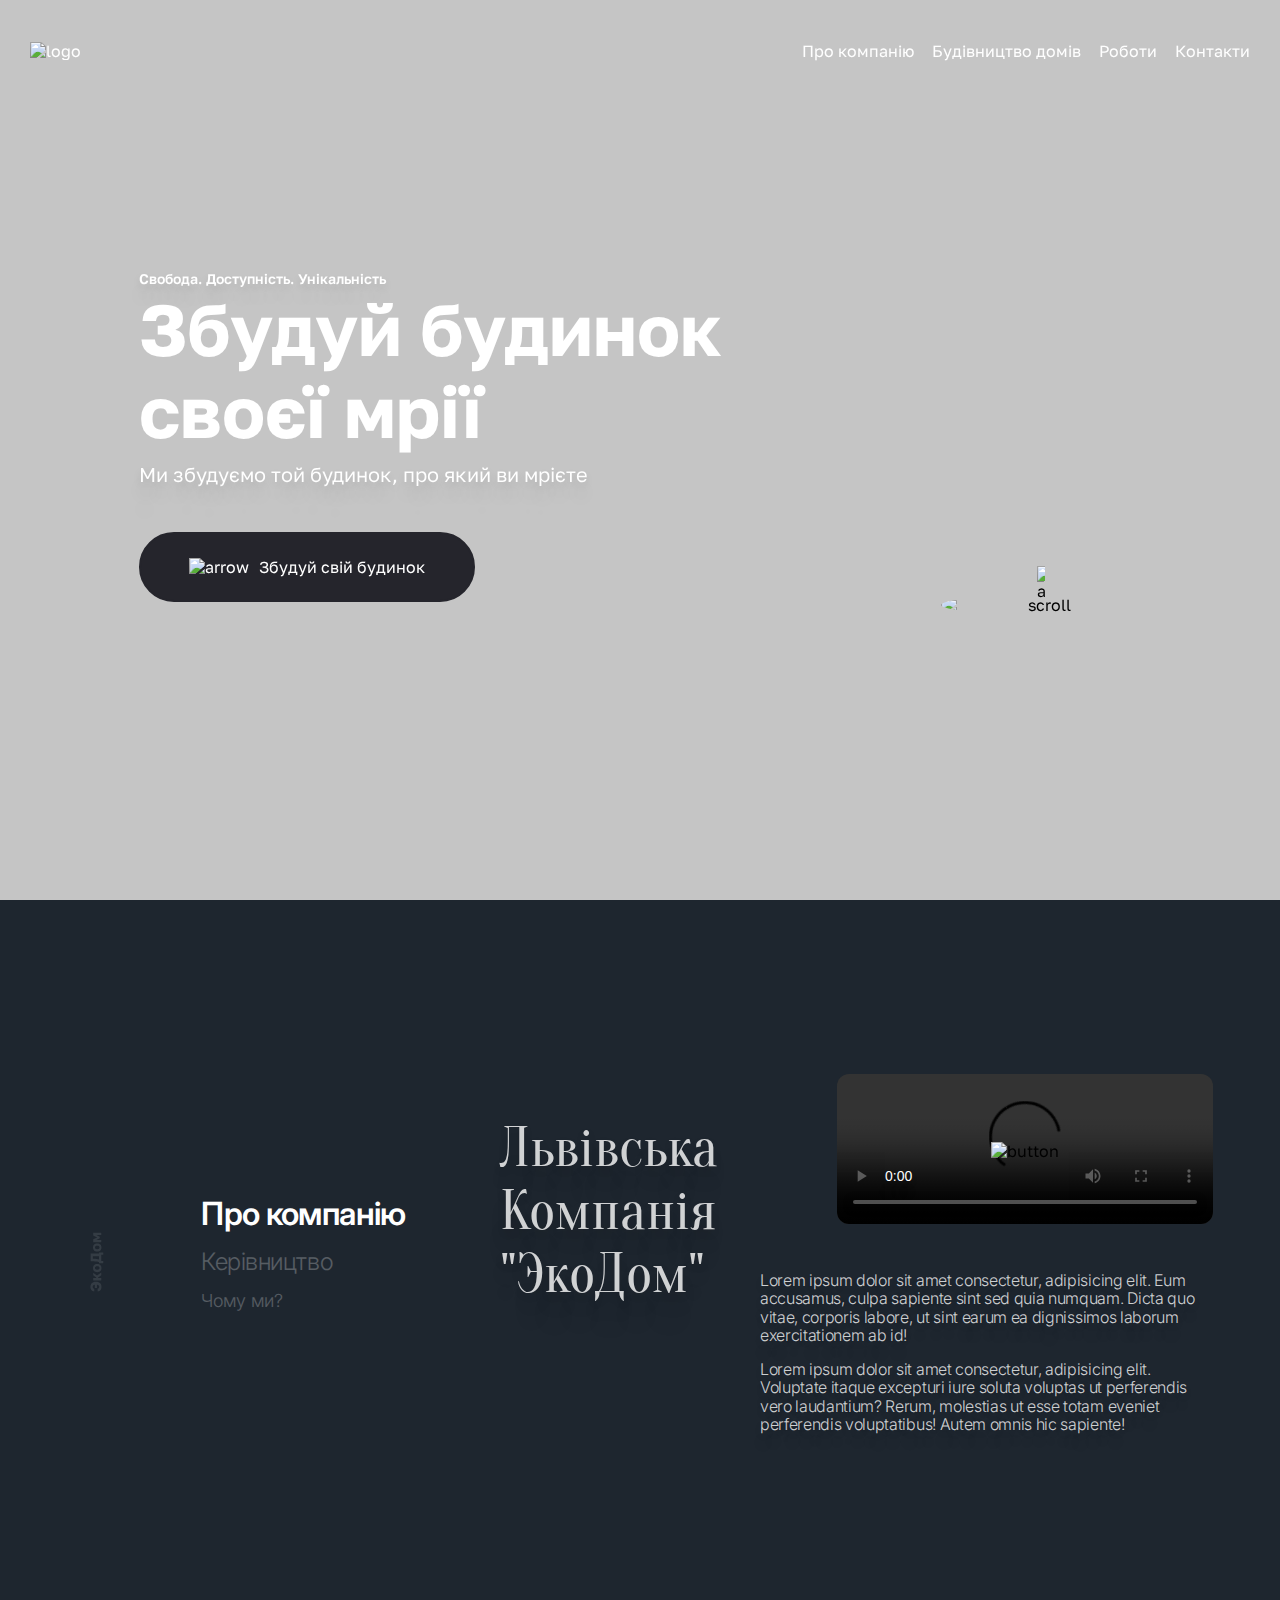
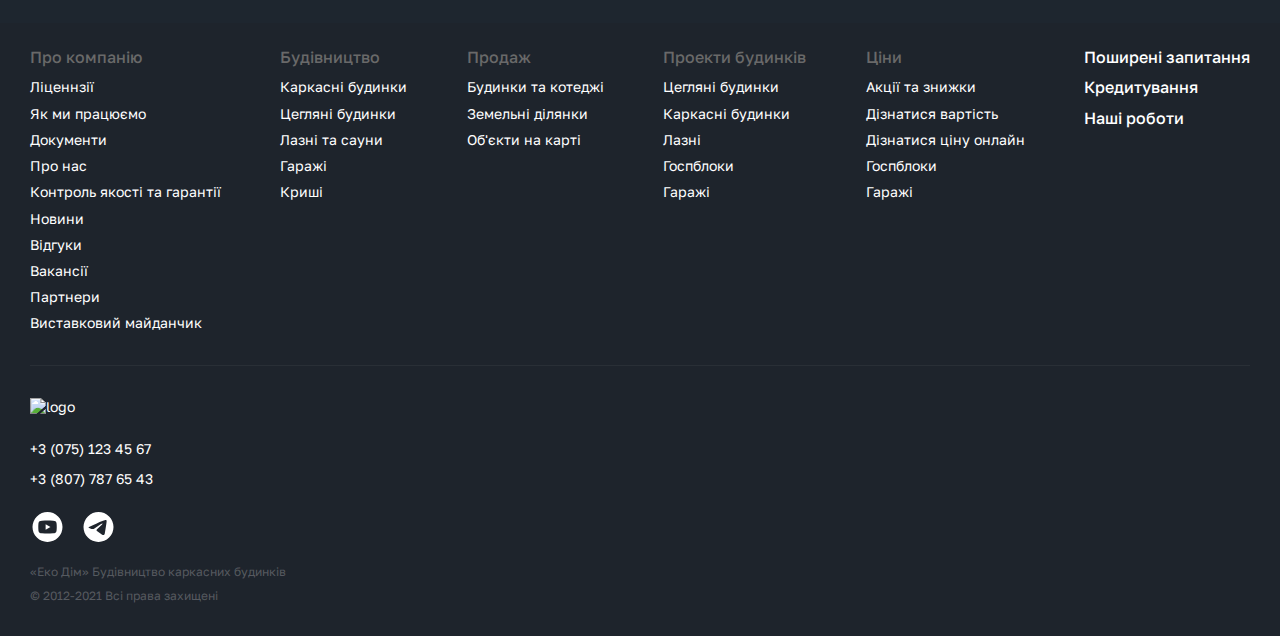
==== index.html @ b14b1bdb "uploud files" ====
<!DOCTYPE html>
<html lang="uk">
<head>
    <meta charset="UTF-8">
    <meta name="viewport" content="width=device-width, initial-scale=1.0">
    <title>EcoHome</title>
    <link rel="preconnect" href="https://fonts.googleapis.com">
    <link rel="preconnect" href="https://fonts.gstatic.com" crossorigin>
    <link href="https://fonts.googleapis.com/css2?family=Golos+Text:wght@400;500;600;700&family=Inter:wght@300;400;600&family=Oranienbaum&display=swap" rel="stylesheet">
    <link rel="stylesheet" href="css/style.css">
</head>
<body>
    <div class="wrapper">
        <header class="header">
            <div class="container">
                <div class="header__inner">
                    <a class="header__logo" href="index.html">
                        <img src="images/logo-header.svg" alt="logo">
                    </a>
                    <nav class="menu">
                        <ul class="menu__list">
                            <li class="menu__list-item">
                                <a href="page.html" class="menu__list-link">
                                    Про компанію
                                </a>
                            </li>
                            <li class="menu__list-item">
                                <a href="#" class="menu__list-link">
                                    Будівництво домів
                                </a>
                            </li>
                            <li class="menu__list-item">
                                <a href="#" class="menu__list-link">
                                    Роботи
                                </a>
                            </li>
                            <li class="menu__list-item">
                                <a href="#" class="menu__list-link">
                                    Контакти
                                </a>
                            </li>
                        </ul>
                        <div class="menu__burger">
                            <span></span>
                        </div>
                    </nav>
                </div>
            </div>
        </header>

        <main class="main">
            <section class="build">
                <div class="container">
                    <div class="build__inner">
                        <div class="wrapper__title">
                            <span>
                                Свобода. Доступність. Унікальність
                            </span>
                            <h1 class="build__title">
                                Збудуй будинок своєї мрії
                            </h1>
                            <p class="build__text">
                                Ми збудуємо той будинок, про який ви мрієте
                            </p>
                            <button class="build__btn btn">
                                <img class="btn__arrow_right" src="images/arrow-white.svg" alt="arrow">
                                Збудуй свій будинок
                            </button>
                        </div>
                        <button class="wrapper__scroll">
                            <img class="scroll__arrow" src="images/arrow-scroll.svg" alt="arrow">
                            <img class="scroll__circle" src="images/scroll.svg" alt="scroll">
                        </button>
                    </div>
                </div>
                <video autoplay muted loop poster="images/build-bg.jpg" preload="auto" class="build__bg">
                    <source type="video/webm" src="images/build-bg.webm">
                    <source type="video/mp4" src="images/build-bg.mp4">
                </video>
            </section>
            <section class="about">
                <div class="container">
                    <div class="about__inner">
                        <div class="about__logo">
                            <a href="index.html" class="about__logo-link">
                                <img src="images/about-logo.svg" alt="logo" class="about__logo-img">
                            </a>
                        </div>
                        <div class="about__title">
                            <h3 class="about__section-title">
                                Про компанію
                            </h3>
                            <a href="#" class="about__link">
                                Керівництво
                            </a>
                            <a href="#" class="about__sublink">
                                Чому ми?
                            </a>
                        </div>
                        <div class="about__content">
                            <p class="company__name">
                                Львівська Компанія "ЭкоДом"
                            </p>
                            <din class="block__content">
                                <div class="block__video">
                                    <video controls preload="auto" class="company__video" id="about-video">
                                        <source type="video/webm" src="images/about-video.webm">
                                        <source type="video/mp4" src="images/about-video.mp4">
                                    </video>
                                    <button class="btn__video" id="play-btn">
                                        <img src="images/btn-video.svg" alt="button">
                                    </button>
                                </div>
                                <div class="block__company-text">
                                    <p class="company__text">
                                        Lorem ipsum dolor sit amet consectetur, adipisicing elit. Eum accusamus, culpa sapiente sint sed quia numquam. Dicta quo vitae, corporis labore, ut sint earum ea dignissimos laborum exercitationem ab id!
                                    </p>
                                    <p class="company__text">
                                        Lorem ipsum dolor sit amet consectetur, adipisicing elit. Voluptate itaque excepturi iure soluta voluptas ut perferendis vero laudantium? Rerum, molestias ut esse totam eveniet perferendis voluptatibus! Autem omnis hic sapiente!
                                    </p>
                                </div>
                            </din>
                        <!-- </div><div class="vertical__line"></div> -->
                    </div>
                </div>
            </section>
        </main>

        <footer class="footer">
            <div class="container">
                <div class="footer__inner">
                    <nav class="footer__menu">
                        <ul class="footer__menu-list">
                            <li class="footer__menu-item">
                                <h4 class="footer__menu-title">
                                    Про компанію
                                </h4>
                                <ul class="footer__submenu-list">
                                    <li class="footer__submenu-item">
                                        <a href="#" class="footer__submenu-link">
                                            Ліценнзії
                                        </a>
                                    </li>
                                    <li class="footer__submenu-item">
                                        <a href="#" class="footer__submenu-link">
                                            Як ми працюємо
                                        </a>
                                    </li>
                                    <li class="footer__submenu-item">
                                        <a href="#" class="footer__submenu-link">
                                            Документи
                                        </a>
                                    </li>
                                    <li class="footer__submenu-item">
                                        <a href="#" class="footer__submenu-link">
                                            Про нас
                                        </a>
                                    </li>
                                    <li class="footer__submenu-item">
                                        <a href="#" class="footer__submenu-link">
                                            Контроль якості та гарантії
                                        </a>
                                    </li>
                                    <li class="footer__submenu-item">
                                        <a href="#" class="footer__submenu-link">
                                            Новини
                                        </a>
                                    </li>
                                    <li class="footer__submenu-item">
                                        <a href="#" class="footer__submenu-link">
                                            Відгуки
                                        </a>
                                    </li>
                                    <li class="footer__submenu-item">
                                        <a href="#" class="footer__submenu-link">
                                            Вакансії
                                        </a>
                                    </li>
                                    <li class="footer__submenu-item">
                                        <a href="#" class="footer__submenu-link">
                                            Партнери
                                        </a>
                                    </li>
                                    <li class="footer__submenu-item">
                                        <a href="#" class="footer__submenu-link">
                                            Виставковий майданчик
                                        </a>
                                    </li>
                                </ul>
                            </li>
                            <li class="footer__menu-item">
                                <h4 class="footer__menu-title">
                                    Будівництво
                                </h4>
                                <ul class="footer__submenu-list">
                                    <li class="footer__submenu-item">
                                        <a href="#" class="footer__submenu-link">
                                            Каркасні будинки
                                        </a>
                                    </li>
                                    <li class="footer__submenu-item">
                                        <a href="#" class="footer__submenu-link">
                                            Цегляні будинки
                                        </a>
                                    </li>
                                    <li class="footer__submenu-item">
                                        <a href="#" class="footer__submenu-link">
                                            Лазні та сауни
                                        </a>
                                    </li>
                                    <li class="footer__submenu-item">
                                        <a href="#" class="footer__submenu-link">
                                            Гаражі
                                        </a>
                                    </li>
                                    <li class="footer__submenu-item">
                                        <a href="#" class="footer__submenu-link">
                                            Криші
                                        </a>
                                    </li>
                                </ul>
                            </li>
                            <li class="footer__menu-item">
                                <h4 class="footer__menu-title">
                                    Продаж
                                </h4>
                                <ul class="footer__submenu-list">
                                    <li class="footer__submenu-item">
                                        <a href="#" class="footer__submenu-link">
                                            Будинки та котеджі
                                        </a>
                                    </li>
                                    <li class="footer__submenu-item">
                                        <a href="#" class="footer__submenu-link">
                                            Земельні ділянки
                                        </a>
                                    </li>
                                    <li class="footer__submenu-item">
                                        <a href="#" class="footer__submenu-link">
                                            Об'єкти на карті
                                        </a>
                                    </li>
                                </ul>
                            </li>
                            <li class="footer__menu-item">
                                <h4 class="footer__menu-title">
                                    Проекти будинків
                                </h4>
                                <ul class="footer__submenu-list">
                                    <li class="footer__submenu-item">
                                        <a href="#" class="footer__submenu-link">
                                            Цегляні будинки
                                        </a>
                                    </li>
                                    <li class="footer__submenu-item">
                                        <a href="#" class="footer__submenu-link">
                                            Каркасні будинки
                                        </a>
                                    </li>
                                    <li class="footer__submenu-item">
                                        <a href="#" class="footer__submenu-link">
                                            Лазні
                                        </a>
                                    </li>
                                    <li class="footer__submenu-item">
                                        <a href="#" class="footer__submenu-link">
                                            Госпблоки
                                        </a>
                                    </li>
                                    <li class="footer__submenu-item">
                                        <a href="#" class="footer__submenu-link">
                                            Гаражі
                                        </a>
                                    </li>
                                </ul>
                            </li>
                            <li class="footer__menu-item">
                                <h4 class="footer__menu-title">
                                    Ціни
                                </h4>
                                <ul class="footer__submenu-list">
                                    <li class="footer__submenu-item">
                                        <a href="#" class="footer__submenu-link">
                                            Акції та знижки
                                        </a>
                                    </li>
                                    <li class="footer__submenu-item">
                                        <a href="#" class="footer__submenu-link">
                                            Дізнатися вартість
                                        </a>
                                    </li>
                                    <li class="footer__submenu-item">
                                        <a href="#" class="footer__submenu-link">
                                            Дізнатися ціну онлайн
                                        </a>
                                    </li>
                                    <li class="footer__submenu-item">
                                        <a href="#" class="footer__submenu-link">
                                            Госпблоки
                                        </a>
                                    </li>
                                    <li class="footer__submenu-item">
                                        <a href="#" class="footer__submenu-link">
                                            Гаражі
                                        </a>
                                    </li>
                                </ul>
                            </li>
                            <li class="footer__menu-item">
                                <ul class="menu__last-list">
                                    <li class="menu__last-item">
                                        <a href="#" class="menu__last-link">
                                            Поширені запитання
                                        </a>
                                    </li>
                                    <li class="menu__last-item">
                                        <a href="#" class="menu__last-link">
                                            Кредитування
                                        </a>
                                    </li>
                                    <li class="menu__last-item">
                                        <a href="#" class="menu__last-link">
                                            Наші роботи
                                        </a>
                                    </li>
                                </ul>
                            </li>
                        </ul>
                    </nav>
                    <div class="footer__info">
                        <a class="footer__logo" href="index.html">
                            <img src="images/logo-footer.svg" alt="logo">
                        </a>
                        <ul class="contacts__list">
                            <li class="contacts__item">
                                <a href="tel:30751234567" class="contacts__phone">
                                    +3 (075) 123 45 67
                                </a>
                            </li>
                            <li class="contacts__item">
                                <a href="tel:380778765432" class="contacts__phone">
                                    +3 (807) 787 65 43
                                </a>
                            </li>
                        </ul>
                        <ul class="social__list">
                            <li class="social__item">
                                <a href="#" class="social__link">
                                    <svg width="35" height="30" viewbox="0 0 30 30" fill="currentColor" xmlns="http://www.w3.org/2000/svg">
                                        <path d="M25.6076 25.6078C31.4656 19.7498 31.4656 10.2521 25.6076 4.39414C19.7496 -1.46386 10.2519 -1.46386 4.39395 4.39414C-1.46405 10.2521 -1.46405 19.7498 4.39395 25.6078C10.2519 31.4658 19.7496 31.4658 25.6076 25.6078Z"/>
                                        <path fill-rule="evenodd" clip-rule="evenodd" d="M9.49283 8.65396C11.2887 8.50986 13.4082 8.43848 15.0246 8.43848C16.6411 8.43848 18.7245 8.50986 20.5564 8.65396C22.6759 8.83342 23.7533 9.19233 24.0408 11.3118C24.1849 12.2818 24.2563 13.6107 24.2563 14.9763C24.2563 16.3413 24.1849 17.7062 24.0408 18.6402C23.7533 20.7957 22.6759 21.1185 20.5564 21.2987C18.7245 21.4781 16.6411 21.5142 15.0246 21.5142C13.4082 21.5142 11.2887 21.4781 9.49283 21.2987C7.37337 21.1185 6.25926 20.7957 5.9724 18.6402C5.84744 17.4229 5.78731 16.1999 5.79228 14.9763C5.78826 13.7525 5.84839 12.5293 5.9724 11.3118C6.25926 9.19233 7.37337 8.83342 9.49283 8.65396Z" fill="#1F252D"/>
                                        <path fill-rule="evenodd" clip-rule="evenodd" d="M13.1562 12.2109L17.9696 14.9768L13.1562 17.7788V12.2109Z"/>
                                    </svg>                                        
                                </a>
                            </li>
                            <li class="social__item">
                                <a href="#" class="social__link">
                                    <svg width="35" height="30" viewbox="0 0 30 30" fill="currentColor" xmlns="http://www.w3.org/2000/svg">
                                        <path d="M25.6076 25.6078C31.4656 19.7498 31.4656 10.2521 25.6076 4.39414C19.7496 -1.46386 10.2519 -1.46386 4.39395 4.39414C-1.46405 10.2521 -1.46405 19.7498 4.39395 25.6078C10.2519 31.4658 19.7496 31.4658 25.6076 25.6078Z"/>
                                        <path fill-rule="evenodd" clip-rule="evenodd" d="M6.07639 14.6294C10.2026 12.8995 15.194 10.4365 19.5203 8.7727C23.5131 7.30903 23.447 7.7053 22.8479 11.7014C22.381 14.8956 21.8473 18.0905 21.3136 21.2847C21.1134 22.8157 20.3129 23.6143 18.6517 22.6823L13.4601 19.0224C12.7263 18.422 12.9264 17.955 13.5269 17.3586L18.3188 12.8328C19.583 11.5653 18.986 11.1023 17.5183 12.099L10.9344 16.5594C10.0004 17.2265 9.00441 17.2265 7.93968 16.893L5.67678 16.0924C4.21311 15.5587 5.34322 14.9583 6.07706 14.6281L6.07639 14.6294Z" fill="#1F252D"/>
                                    </svg>                                        
                                </a>
                            </li>
                        </ul>
                        <div class="footer__copyright">
                            <p class="footer__copyright-item">
                                «Еко Дім» Будівництво каркасних будинків
                            </p>
                            <p class="footer__copyright-item">
                                © 2012-2021 Всі права захищені
                            </p>
                        </div>
                    </div>
                </div>
            </div>
        </footer>
    </div>


    <script src="js/main.js"></script>
</body>
</html>
---- css/style.css ----
@keyframes rotate {
    0% {
        transform: rotate(0);
    }
    50% {
        transform: rotate(180deg);
    }
    100% {
        transform: rotate(0);
    }
}

html {
    box-sizing: border-box;
    height: 100%;
}

* {
    -webkit-tap-highlight-color: transparent;
}

body {
    height: 100%;
    font-family: 'Golos Text', sans-serif;
    /* font-family: 'Inter', sans-serif;
    font-family: 'Oranienbaum', serif; */
    font-weight: 400;
    font-size: 14px;
    line-height: 114%;
    color: #1F252D;
}

body._lock {
    overflow: hidden;
}

.wrapper {
    display: flex;
    flex-direction: column;
    min-height: 100%;
}

.main {
    flex: 1 0 auto;
}

.footer {
    flex: 0 0 auto;
}

.container {
    max-width: 1356px;
    margin: 0 auto;
    padding: 0 30px;
}

*,
*::after,
*::before {
    box-sizing: inherit;
}

body,
h1,
h2,
h3,
h4,
h5,
h6,
p,
ul,
ol,
li,
figure,
figcaption,
blockquote,
dl,
dd {
    margin: 0;
    font-size: inherit;
}

ul[class] {
    list-style: none;
}

img {
    max-width: 100%;
    display: block;
}

input {
    outline: none;
}

input,
button,
textarea,
select {
    font: inherit;
}

a {
    text-decoration: none;
    color: inherit;
    padding: 0;
}

ul,ol {
    padding: 0;
}

button {
    padding: 0;
}

/* .section__title {

} */

.btn {
    padding: 24px 48px;
    background-color: #25252c;
    border: 2px solid #25252c;
    border-radius: 55px;
    color: #ffffff;
    display: flex;
    align-items: center;
    gap: 10px;
    cursor: pointer;
    transition: all .5s ease;
}

.btn:hover {
    background-color: transparent;
    backdrop-filter: blur(10px);
    transition: background-color .5s ease;
}

/* ._anim-show {
    
}

._anim-show._active,
._active ._anim-show {
    
} */



/* section header */

.header {
    position: absolute;
    width: 100%;
    padding-top: 42px;
    background-color: transparent;
    color: #ffffff;
    z-index: 2;
}

.header__inner {
    display: flex;
    justify-content: space-between;
    align-items: center;
}

.menu {
    display: flex;
}

.menu__list {
    display: flex;
    gap: 18px;
    font-size: 16px;
}

.menu__list-link {
    border-bottom: 2px solid transparent;
    padding-bottom: 5px;
    transition: border .5s ease;
}

.menu__list-link:hover {
    border-bottom: 2px solid #FFFFFF;
    transition: border .5s ease;
}

.menu__burger {
    display: none;
    width: 30px;
    height: 18px;
    position: relative;
    z-index: 5;
    cursor: pointer;
}

.menu__burger span,
.menu__burger::before,
.menu__burger::after {
    position: absolute;
    left: 0;
    height: 10%;
    width: 100%;
    background-color: #FFFFFF;
    transition: all .3s ease 0s;
}

.menu__burger::before,
.menu__burger::after {
    content: '';
}

.menu__burger::before {
    top: 0;
}

.menu__burger::after {
    bottom: 0;
}

.menu__burger span {
    top: 50%;
    transform:  scale(1) translate(0px, -50%);
}

.menu__burger._active span {
    transform: scale(0) translate(0px, -50px);
}

.menu__burger._active::before {
    top: 50%;
    transform: rotate(-45deg) translate(0px, -50%);
}

.menu__burger._active::after {
    bottom: 50%;
    transform: rotate(45deg) translate(0px, 50%);
}





/* section build */

.build {
    min-height: 100vh;
    position: relative;
    background-color: rgba(25, 25, 25, 0.25);
    padding-top: 102px;
}

.build__bg {
    position: fixed;
    top: 0;
    left: 0;
    width: 100%;
    height: 100%;
    object-fit: cover;
    z-index: -1;
}

.build__inner {
    display: flex;
    color: #ffffff;
    justify-content: space-around;
}

.wrapper__title {
    max-width: 584px;
    margin: 167px 0 22px 0;
}

.wrapper__title span {
    font-size: 14px;
    font-weight: 600;
    text-shadow: 0px 0px 0px rgba(0, 0, 0, 0.10), 0px 4px 9px rgba(0, 0, 0, 0.10), -1px 16px 16px rgba(0, 0, 0, 0.09), -3px 35px 21px rgba(0, 0, 0, 0.05), -6px 62px 25px rgba(0, 0, 0, 0.01), -9px 98px 27px rgba(0, 0, 0, 0.00);
}

.build__title {
    font-size: 72px;
    font-weight: 700;
    line-height: 113%;
    margin-bottom: 12px;
}

.build__text {
    font-size: 20px;
    line-height: 113%;
    text-shadow: 0px 0px 0px rgba(0, 0, 0, 0.10), 0px 4px 9px rgba(0, 0, 0, 0.10), -1px 16px 16px rgba(0, 0, 0, 0.09), -3px 35px 21px rgba(0, 0, 0, 0.05), -6px 62px 25px rgba(0, 0, 0, 0.01), -9px 98px 27px rgba(0, 0, 0, 0.00);
    margin-bottom: 46px;
}

.wrapper__scroll {
    border: none;
    background-color: transparent;
    margin: 403px 0 22px 0;
    position: relative;
    width: 200px;
    height: 200px;
}

.scroll__arrow {
    position: absolute;
    top: 50%;
    left: 50%;
    width: 8px;
    height: 78px;
    transform: translate(-50%, -50%);
    transition: all .5s ease;
}

.scroll__circle {
    animation: rotate 10s ease-in-out 2.5s infinite;
    border-radius: 50%;
    cursor: pointer;
}

.wrapper__scroll:hover .scroll__arrow {
    width: 20px;
    height: 90px;
    transition: all .5s ease;
}




/* section about */
.about {
    background: linear-gradient(0deg, #1E262F 0%, #1E262F 100%), #181C1D;
    color: #FFFFFF;
    padding: 174px 0;
    position: relative;
}

/* .vertical__line {
    width: 2px;
    height: 100%;
    background: rgba(255, 255, 255, 0.10);
    position: absolute;
    right: 2%;
} */

.about__inner {
    display: flex;
    justify-content: space-around;
    align-items: center;
}

.about__logo-img {
    width: 60px;
    height: 18px;
    transform: rotate(-90deg);
}

/* .about__logo::after {
    content: '';
    position: absolute;
    width: 2px;
    height: 100%;
    top: 0;
    left: 10%;
    background: rgba(255, 255, 255, 0.10);
} */

.about__section-title {
    font-family: 'Inter', sans-serif;
    font-size: 32px;
    font-weight: 600;
    letter-spacing: -0.64px;
    line-height: 113%;
    margin-bottom: 16px;
}

.about__link,
.about__sublink {
    display: block;
    font-family: 'Inter', sans-serif;
    font-weight: 300;
    line-height: 113%;
    opacity: 0.25;
    margin-bottom: 16px;
}

.about__link {
    font-size: 24px;
    letter-spacing: -0.48px;
}

.about__sublink {
    display: block;
    font-size: 18px;
    letter-spacing: -0.36px;
}

.about__content {
    color: rgba(255, 255, 255, 0.80);
    text-shadow: 0px 0px 0px rgba(0, 0, 0, 0.10), 0px 4px 9px rgba(0, 0, 0, 0.10), -1px 16px 16px rgba(0, 0, 0, 0.09), -3px 35px 21px rgba(0, 0, 0, 0.05), -6px 62px 25px rgba(0, 0, 0, 0.01), -9px 98px 27px rgba(0, 0, 0, 0.00);
    display: flex;
}

.company__name {
    font-family: 'Oranienbaum', serif;
    font-size: 56px;
    line-height: 113%;
    max-width: 240px;
    display: flex;
    align-items: center;
    margin: 0 20px 100px;
}

.block__content {
    text-align: right;
}

.block__video {
    position: relative;
    max-width: 376px;
    margin: 0 0 44px auto;
}

.company__video {
    width: 100%;
    border-radius: 12px;
    
}

.btn__video {
    position: absolute;
    top: 50%;
    left: 50%;
    transform: translate(-50%, -50%);
    background-color: transparent;
    border-radius: 50%;
    border: none;
    cursor: pointer;
}

.block__company-text {
    text-align: left;
}

.company__text {
    font-family: 'Inter', sans-serif;
    font-weight: 300;
    letter-spacing: -0.32px;
    max-width: 453px;
    margin-bottom: 16px;
}







/* section footer */

footer {
    background-color: #1E242C;
    padding: 25px 0;
    font-size: 14px;
    color: #ffffff;
}

.footer__menu {
    padding-bottom: 24px;
    margin-bottom: 32px;
    border-bottom: 1px solid rgba(255, 255, 255, 0.05);
}

.footer__menu-list {
    display: flex;
    justify-content: space-between;
    gap: 40px;
    flex-wrap: wrap;
}



.footer__menu-title {
    margin-bottom: 12px;
    font-size: 16px;
    font-weight: 500;
    color: #696969;
}

.footer__menu-title::after {
    content: '';  
    display: none;
    border-left: 5px solid transparent; 
    border-right: 5px solid transparent;
    border-top: 10px solid #fff;
    width: 0;
    height: 0;
    margin-left: 5px; 
    transition: transform .3s ease 0s;    
}

.footer__menu-title._active::after {
    transform: rotate(-180deg);
}

.footer__submenu-item {
    margin-bottom: 8px;
    display: block;
}

.footer__submenu-link {
    transition: color .5s ease;
}

.footer__submenu-link:hover {
    color: #4C5F47;
    transition: color .5s ease;
}

.menu__last-item {
    margin-bottom: 12px;
    display: block;
    font-size: 16px;
    font-weight: 500;
}

.menu__last-link {
    transition: color .5s ease;
}

.menu__last-link:hover {
    color: #4C5F47;
    transition: color .5s ease;
}

.footer__logo {
    margin-bottom: 24px;
    display: block;
}

.contacts__list {
    margin-bottom: 24px;
}

.contacts__item {
    margin-bottom: 12px;
}

.contacts__phone {
    transition: color .5s ease;
}

.contacts__phone:hover {
    color: #4C5F47;
    transition: color .5s ease;
}

.social__list {
    display: flex;
    gap: 16px;
    margin-bottom: 16px;
}

.social__link svg{
    transition: fill .5s ease;
}

.social__link:hover svg {
    fill: #4C5F47;
    transition: fill .5s ease;
}

.footer__copyright-item {
    margin-bottom: 6px;
    color: rgba(255, 255, 255, 0.25);
    font-size: 12px;
}
















/* responsive */

@media (max-width: 768px) {
    .btn {
        font-size: 14px;
        padding: 20px 44px;
    }
    .wrapper__title {
        margin: 100px 0 22px 0;
    }
    .wrapper__title span {
        font-size: 12px;
    }
    .build__title {
        font-size: 62px;
    }
    .build__text {
        font-size: 16px;
    }
    .about {
        padding: 80px 0;
    }
    .about__title {
        margin-right: 20px;
    }
    .about__section-title {
        font-size: 27px;
    }
    .about__link {
        font-size: 19px;
    }
    .about__sublink {
        font-size: 15px;
    }
    .about__content {
        flex-wrap: wrap;
        text-align: right;
        justify-content: center;
    }
    .company__name {
        margin: 0 20px 40px;
        font-size: 45px;
    }
    .block__video {
        margin: 0 auto 44px;
    }
    .block__company-text {
        font-size: 14px;
    }
}

@media (max-width: 640px) {
    .menu__list {
        position: fixed;
        top: 0;
        left: 100%;
        width: 100%;
        height: 100%;
        background-color: rgba(0, 0, 0, 0.9);
        display: block;
        padding: 100px 30px 30px 30px;
        transition: left .3s ease 0s;
        overflow: auto;
        z-index: 4;
    }
    .menu__list._active {
        left: 0;
    }
    .menu__list-item {
        margin-bottom: 30px;
        font-size: 24px;
    }
    .menu__burger {
        display: block;
    }
    .wrapper__title {
        max-width: 402px;
        margin: 10px 0 0;
        text-align: center;
    }
    .wrapper__title span {
        font-size: 10px;
    }
    .build__inner {
        flex-wrap: wrap;
    }
    .build__title {
        font-size: 50px;
    }
    .build__text {
        font-size: 13px;
        margin-bottom: 23px;
    }
    .btn {
        padding: 13px 37px;
        margin: 0 auto;
    }
    .wrapper__scroll {
        margin: 23px 0 22px 0;
    }

    .footer__menu-list {
        gap: 0;
        flex-direction: column;
    }

    .footer__menu-title::after {
        display: inline-block;
    }
    
    .footer__submenu-list {
        opacity: 0;
        visibility: hidden;
        max-height: 0;
        transition: opacity .3s, max-height .3s;
    }
    .footer__submenu-list._active {
        opacity: 1;
        visibility: visible;
        max-height: fit-content;
        transition: opacity .3s, max-height .3s;
    }
}

@media (max-width: 480px) {
    .build__title {
        font-size: 40px;
    }
    .about {
        padding: 60px 0;
    }
    .about__inner {
        flex-wrap: wrap;
    }
    .about__logo {
        display: none;
    }
    .about__title {
        text-align: center;
        margin: 0;
    }
    .about__content {
        text-align: center;
    }
    .company__name {
        margin: 0 20px 25px;
        font-size: 40px;
    }
    .block__video {
        margin: 0 auto 24px;
    }
    .block__company-text {
        text-align: center;
        font-size: 12px;
    }
}
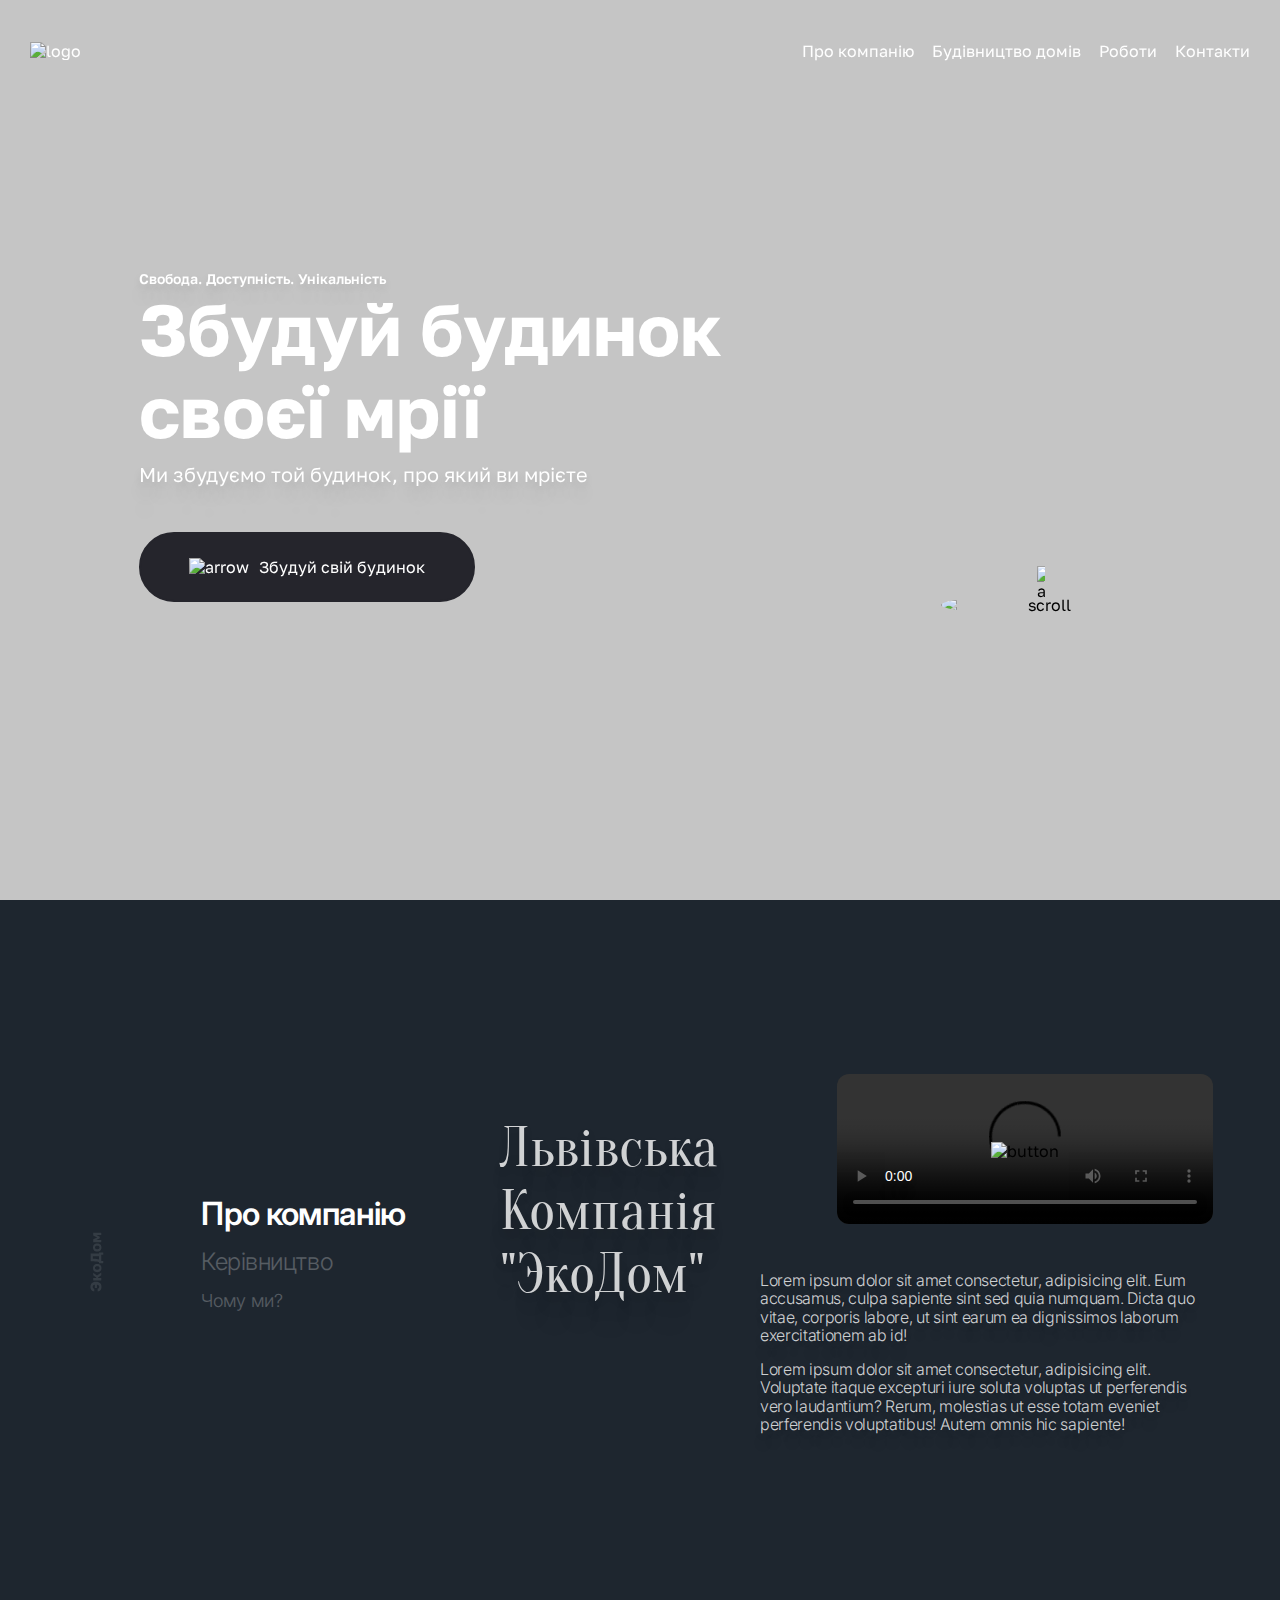
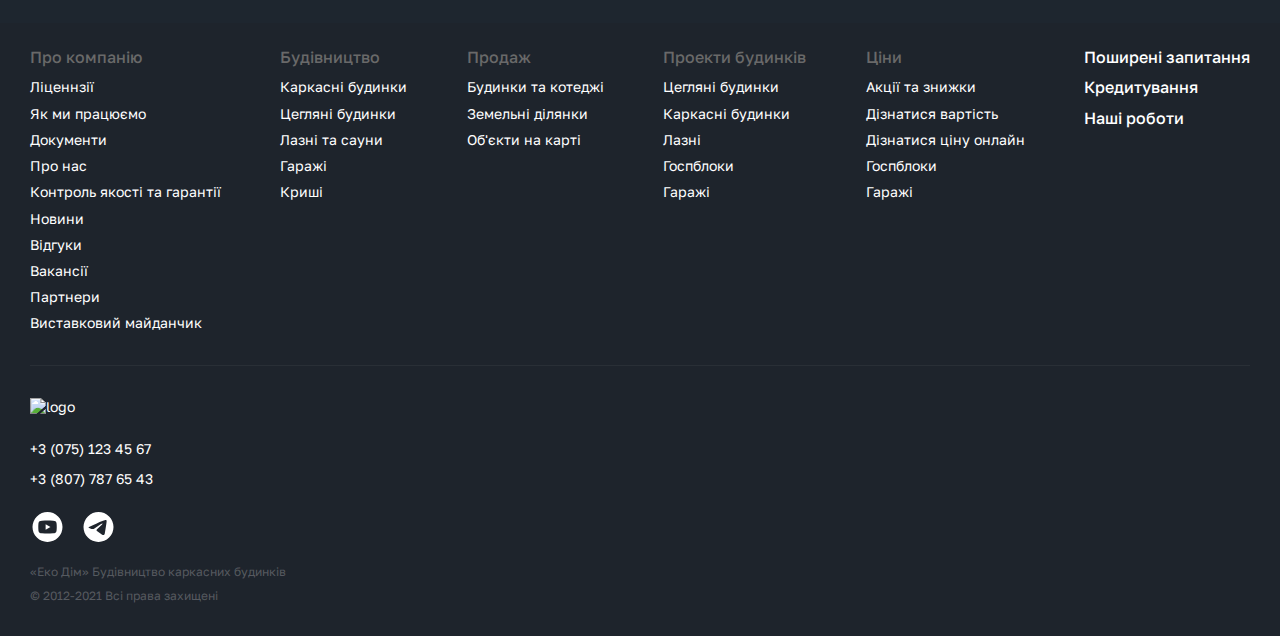
==== commit 2697289a: "index.html" ====
--- a/index.html
+++ b/index.html
@@ -2,7 +2,7 @@
 <html lang="uk">
 <head>
     <meta charset="UTF-8">
-    <meta name="viewport" content="width=device-width, initial-scale=1.0">
+    <meta name="viewport" content="width=device-width, initial-scale=1.0, shrink-to-fit=no">
     <title>EcoHome</title>
     <link rel="preconnect" href="https://fonts.googleapis.com">
     <link rel="preconnect" href="https://fonts.gstatic.com" crossorigin>
@@ -379,4 +379,4 @@
 
     <script src="js/main.js"></script>
 </body>
-</html>+</html>
--- a/css/style.css
+++ b/css/style.css
@@ -244,6 +244,11 @@
 
 /* section build */
 
+body._touch .build,
+body._touch .build__bg {
+    min-height: 100dvh;
+}
+
 .build {
     min-height: 100vh;
     position: relative;
@@ -745,4 +750,4 @@
         text-align: center;
         font-size: 12px;
     }
-}+}
